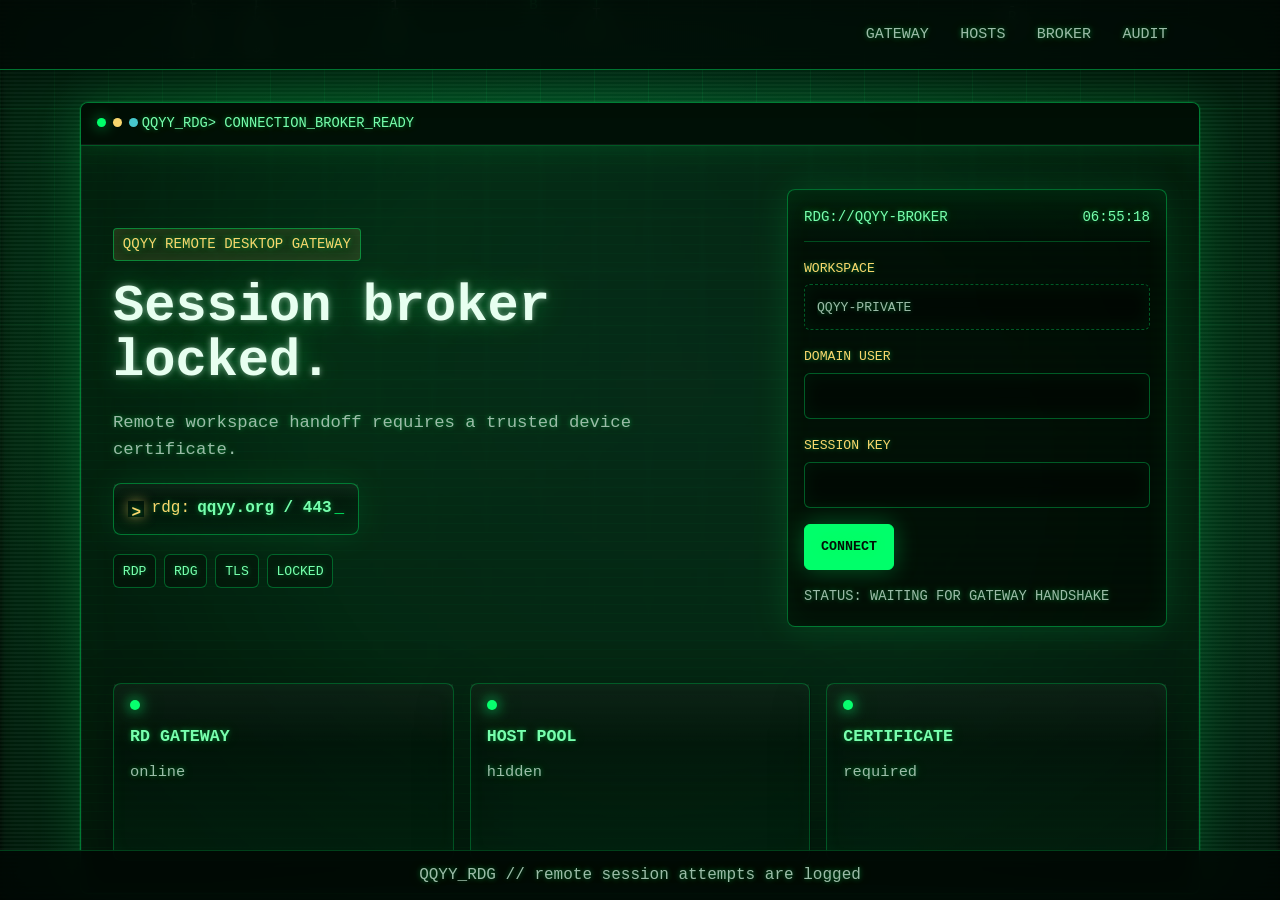
==== index.html @ 4a951784 "Initial QQYY gateway site" ====
<!DOCTYPE html>
<html lang="en">
<head>
    <meta charset="UTF-8">
    <meta name="viewport" content="width=device-width, initial-scale=1.0">
    <meta http-equiv="Content-Security-Policy" content="default-src 'self'; script-src 'self'; style-src 'self' 'unsafe-inline'; img-src 'self' data:; font-src 'self'; connect-src 'self'; media-src 'self'; object-src 'none'; base-uri 'self'; form-action 'none'; frame-src 'none'; child-src 'none'; worker-src 'none'; manifest-src 'self'; block-all-mixed-content">
    <meta name="referrer" content="no-referrer">
    <title>QQYY Remote Desktop Gateway</title>
    <link rel="stylesheet" href="styles.css">
</head>
<body class="home-page">
    <canvas class="matrix-rain" aria-hidden="true"></canvas>
    <header>
        <nav>
            <button class="menu-toggle" type="button" aria-label="Open navigation menu" aria-controls="site-navigation" aria-expanded="false" data-menu-toggle>
                <span></span>
                <span></span>
                <span></span>
            </button>
            <ul class="nav-menu" id="site-navigation">
                <li><a href="index.html">Gateway</a></li>
                <li><a href="names.html">Hosts</a></li>
                <li><a href="about.html">Broker</a></li>
                <li><a href="contact.html">Audit</a></li>
            </ul>
        </nav>
    </header>
    <main class="gateway-shell">
        <section class="gateway-screen" aria-labelledby="gateway-title">
            <div class="gateway-copy">
                <p class="eyebrow">QQYY Remote Desktop Gateway</p>
                <h2 id="gateway-title">Session broker locked.</h2>
                <p class="hero-copy">Remote workspace handoff requires a trusted device certificate.</p>
                <div class="terminal-line" aria-label="Gateway route">
                    <span>rdg:</span>
                    <strong>qqyy.org / 443</strong>
                </div>
                <div class="protocol-strip" aria-label="Gateway protocols">
                    <span>RDP</span>
                    <span>RDG</span>
                    <span>TLS</span>
                    <span>LOCKED</span>
                </div>
            </div>

            <form class="login-panel" autocomplete="off" data-access-form>
                <div class="login-panel-header">
                    <span>RDG://QQYY-BROKER</span>
                    <span data-access-clock>--:--:--</span>
                </div>
                <label>
                    <span>workspace</span>
                    <input type="text" value="QQYY-PRIVATE" autocomplete="off" spellcheck="false" aria-label="Workspace" readonly>
                </label>
                <label>
                    <span>domain user</span>
                    <input type="text" inputmode="text" autocomplete="off" spellcheck="false" aria-label="Domain user">
                </label>
                <label>
                    <span>session key</span>
                    <input type="password" autocomplete="off" aria-label="Session key">
                </label>
                <button class="button login-button" type="submit">Connect</button>
                <p class="access-status" aria-live="polite" data-access-status>status: waiting for gateway handshake</p>
            </form>
        </section>

        <section class="status-grid" aria-label="Gateway status">
            <article>
                <span class="status-light"></span>
                <h3>RD Gateway</h3>
                <p>online</p>
            </article>
            <article>
                <span class="status-light"></span>
                <h3>Host Pool</h3>
                <p>hidden</p>
            </article>
            <article>
                <span class="status-light"></span>
                <h3>Certificate</h3>
                <p>required</p>
            </article>
        </section>
    </main>
    <footer>
        <p>QQYY_RDG // remote session attempts are logged</p>
    </footer>
    <script src="script.js"></script>
</body>
</html>
---- styles.css ----
/* QQYY Matrix-inspired remote desktop gateway facade */

* {
    box-sizing: border-box;
    margin: 0;
    padding: 0;
}

:root {
    --bg: #030604;
    --bg-soft: rgba(4, 18, 11, 0.84);
    --panel: rgba(5, 25, 15, 0.86);
    --panel-strong: rgba(0, 0, 0, 0.72);
    --grid: rgba(0, 255, 111, 0.12);
    --green: #00ff6a;
    --green-soft: #77ffad;
    --cyan: #59f6ff;
    --amber: #f8d66d;
    --violet: #8c5cff;
    --ink: #e7fff0;
    --muted: #9bbca8;
    --border: rgba(0, 255, 106, 0.42);
    --shadow: rgba(0, 255, 106, 0.24);
    --terminal-glow: 0 0 5px rgba(0, 255, 106, 0.42), 0 0 16px rgba(0, 255, 106, 0.18);
    --max: 1120px;
}

html {
    background: var(--bg);
}

body {
    position: relative;
    min-height: 100vh;
    color: var(--ink);
    font-family: "Courier New", Courier, monospace;
    line-height: 1.6;
    text-shadow: var(--terminal-glow);
    background:
        radial-gradient(circle at 20% 10%, rgba(0, 255, 106, 0.13), transparent 32rem),
        radial-gradient(circle at 52% 42%, rgba(140, 92, 255, 0.08), transparent 28rem),
        radial-gradient(circle at 88% 70%, rgba(89, 246, 255, 0.06), transparent 26rem),
        linear-gradient(180deg, #010201, #041006 46%, #010201);
    overflow-x: hidden;
}

body * {
    text-shadow: inherit;
}

a,
button,
input {
    font-family: inherit;
}

::selection {
    color: #001806;
    background: var(--green);
    text-shadow: none;
}

body::before {
    content: "";
    position: fixed;
    inset: 0;
    z-index: 1;
    pointer-events: none;
    background-image:
        linear-gradient(var(--grid) 1px, transparent 1px),
        linear-gradient(90deg, var(--grid) 1px, transparent 1px);
    background-size: 54px 54px;
    mask-image: linear-gradient(to bottom, rgba(0, 0, 0, 0.9), transparent 78%);
}

body::after {
    content: "";
    position: fixed;
    inset: 0;
    z-index: 4;
    pointer-events: none;
    background:
        linear-gradient(rgba(255, 255, 255, 0.035) 50%, rgba(0, 0, 0, 0.05) 50%),
        radial-gradient(circle at center, transparent 42%, rgba(0, 0, 0, 0.58));
    background-size: 100% 4px, 100% 100%;
}

.matrix-rain {
    position: fixed;
    inset: 0;
    z-index: 0;
    width: 100%;
    height: 100%;
    opacity: 0.78;
}

header {
    position: sticky;
    top: 0;
    z-index: 30;
    border-bottom: 1px solid var(--border);
    background: rgba(0, 8, 4, 0.82);
    box-shadow: 0 10px 34px rgba(0, 0, 0, 0.42);
    backdrop-filter: blur(12px);
}

header nav {
    display: flex;
    align-items: center;
    justify-content: flex-end;
    gap: 1rem;
    width: min(100%, var(--max));
    margin: 0 auto;
    padding: 0.85rem 1.25rem;
}

.menu-toggle {
    display: none;
    width: 44px;
    height: 44px;
    border: 1px solid var(--border);
    border-radius: 6px;
    background: rgba(0, 24, 12, 0.92);
    cursor: pointer;
    place-items: center;
    gap: 5px;
    padding: 0;
}

.menu-toggle span {
    display: block;
    width: 24px;
    height: 2px;
    background: var(--green);
    box-shadow: 0 0 8px var(--shadow);
    transition: transform 0.18s ease, opacity 0.18s ease;
}

.menu-toggle[aria-expanded="true"] span:nth-child(1) {
    transform: translateY(7px) rotate(45deg);
}

.menu-toggle[aria-expanded="true"] span:nth-child(2) {
    opacity: 0;
}

.menu-toggle[aria-expanded="true"] span:nth-child(3) {
    transform: translateY(-7px) rotate(-45deg);
}

.nav-menu {
    display: flex;
    align-items: center;
    gap: 0.4rem;
    list-style: none;
}

.nav-menu a {
    display: block;
    padding: 0.48rem 0.72rem;
    border: 1px solid transparent;
    border-radius: 6px;
    color: var(--muted);
    font-size: 0.94rem;
    text-transform: uppercase;
    text-decoration: none;
}

.nav-menu a:hover,
.nav-menu a:focus-visible {
    border-color: var(--border);
    color: var(--green-soft);
    background: rgba(0, 255, 106, 0.08);
    outline: none;
}

main {
    position: relative;
    z-index: 10;
    width: min(100%, var(--max));
    min-height: calc(100vh - 11rem);
    margin: 2rem auto 6rem;
    padding: 4.4rem 2rem 2rem;
    border: 1px solid var(--border);
    border-radius: 8px;
    background:
        linear-gradient(180deg, rgba(0, 255, 106, 0.055), transparent 5rem),
        repeating-linear-gradient(0deg, rgba(0, 255, 106, 0.018) 0, rgba(0, 255, 106, 0.018) 1px, transparent 1px, transparent 9px),
        rgba(0, 8, 3, 0.42);
    box-shadow:
        0 0 0 1px rgba(0, 255, 106, 0.08),
        0 0 48px rgba(0, 255, 106, 0.18),
        inset 0 0 52px rgba(0, 255, 106, 0.045),
        inset 0 0 0 1px rgba(231, 255, 240, 0.04);
    backdrop-filter: blur(2px);
    overflow: hidden;
}

main::before {
    content: "QQYY_RDG> CONNECTION_BROKER_READY";
    position: absolute;
    top: 0;
    left: 0;
    right: 0;
    height: 2.65rem;
    display: flex;
    align-items: center;
    padding: 0 1rem 0 3.8rem;
    border-bottom: 1px solid rgba(0, 255, 106, 0.3);
    color: var(--green-soft);
    background: rgba(0, 14, 6, 0.94);
    box-shadow: inset 0 -1px 0 rgba(231, 255, 240, 0.06), 0 0 22px rgba(0, 255, 106, 0.12);
    font-size: 0.86rem;
    text-transform: uppercase;
}

main::after {
    content: "";
    position: absolute;
    top: 0.96rem;
    left: 1rem;
    width: 0.58rem;
    height: 0.58rem;
    border-radius: 50%;
    background: var(--green);
    box-shadow:
        1rem 0 0 var(--amber),
        2rem 0 0 rgba(89, 246, 255, 0.8),
        0 0 14px rgba(0, 255, 106, 0.7);
    pointer-events: none;
}

.gateway-screen {
    display: grid;
    grid-template-columns: minmax(0, 1fr) minmax(300px, 380px);
    gap: 2rem;
    align-items: center;
    min-height: 470px;
}

.gateway-copy {
    display: grid;
    gap: 1.2rem;
    max-width: 640px;
}

.protocol-strip {
    display: flex;
    flex-wrap: wrap;
    gap: 0.5rem;
}

.protocol-strip span {
    padding: 0.35rem 0.55rem;
    border: 1px solid rgba(0, 255, 106, 0.32);
    border-radius: 6px;
    color: var(--green-soft);
    background: rgba(0, 0, 0, 0.28);
    font-size: 0.82rem;
    text-transform: uppercase;
}

.login-panel {
    display: grid;
    gap: 1rem;
    padding: 1rem;
    border: 1px solid rgba(0, 255, 106, 0.38);
    border-radius: 8px;
    background:
        linear-gradient(180deg, rgba(0, 255, 106, 0.08), transparent 3.5rem),
        rgba(0, 8, 3, 0.54);
    box-shadow:
        0 0 36px rgba(0, 255, 106, 0.14),
        inset 0 0 28px rgba(0, 255, 106, 0.06);
    backdrop-filter: blur(2px);
}

.login-panel.is-denied {
    border-color: rgba(255, 96, 96, 0.7);
    animation: accessJolt 0.22s steps(2, end) 2;
}

.login-panel-header {
    display: flex;
    justify-content: space-between;
    gap: 1rem;
    padding-bottom: 0.75rem;
    border-bottom: 1px solid rgba(0, 255, 106, 0.25);
    color: var(--green-soft);
    font-size: 0.88rem;
    text-transform: uppercase;
}

.login-panel label {
    display: grid;
    gap: 0.35rem;
    color: var(--amber);
    font-size: 0.82rem;
    text-transform: uppercase;
}

.login-panel input {
    width: 100%;
    min-height: 46px;
    border: 1px solid rgba(0, 255, 106, 0.34);
    border-radius: 6px;
    color: var(--green-soft);
    background: rgba(0, 0, 0, 0.42);
    box-shadow: inset 0 0 18px rgba(0, 255, 106, 0.06);
    font: inherit;
    padding: 0.7rem 0.75rem;
    outline: none;
}

.login-panel input:focus {
    border-color: var(--green);
    box-shadow: 0 0 18px rgba(0, 255, 106, 0.16), inset 0 0 18px rgba(0, 255, 106, 0.08);
}

.login-panel input[readonly] {
    color: var(--muted);
    border-style: dashed;
    cursor: not-allowed;
}

.login-button {
    width: 100%;
}

.access-status {
    min-height: 1.5rem;
    color: var(--muted);
    font-size: 0.86rem;
    text-transform: uppercase;
}

.access-status.is-denied {
    color: #ff7777;
}

.eyebrow {
    width: fit-content;
    padding: 0.28rem 0.55rem;
    border: 1px solid var(--border);
    border-radius: 4px;
    color: var(--amber);
    background: rgba(248, 214, 109, 0.08);
    box-shadow: inset 0 0 18px rgba(248, 214, 109, 0.08);
    font-size: 0.88rem;
    text-transform: uppercase;
    animation: terminalPulse 4.8s steps(2, end) infinite;
}

h2 {
    max-width: 880px;
    color: var(--ink);
    font-size: 3.25rem;
    line-height: 1.05;
    font-weight: 700;
    text-shadow: 0 0 6px rgba(231, 255, 240, 0.5), 0 0 28px rgba(0, 255, 106, 0.42);
    animation: terminalFlicker 7.5s steps(1, end) infinite;
}

.hero-copy,
.note,
.page-panel > p {
    max-width: 720px;
    color: var(--muted);
    font-size: 1.08rem;
}

.terminal-line,
.terminal-card {
    border: 1px solid var(--border);
    border-radius: 8px;
    background: rgba(0, 0, 0, 0.34);
    box-shadow: 0 0 34px rgba(0, 255, 106, 0.1), inset 0 0 22px rgba(0, 255, 106, 0.04);
}

.terminal-line,
.terminal-card,
.status-grid article,
.feature-list article,
.page-panel,
footer {
    position: relative;
}

.terminal-line::after,
.terminal-card::after,
.status-grid article::after,
.feature-list article::after,
.page-panel::after {
    content: "";
    position: absolute;
    inset: 0;
    pointer-events: none;
    background: linear-gradient(180deg, rgba(255, 255, 255, 0.045), transparent 34%, rgba(0, 255, 106, 0.045));
    mix-blend-mode: screen;
}

.terminal-line {
    display: flex;
    flex-wrap: wrap;
    gap: 0.45rem;
    align-items: center;
    width: fit-content;
    max-width: 100%;
    padding: 0.75rem 0.9rem;
}

.terminal-line::before {
    content: ">";
    display: grid;
    place-items: center;
    width: 1rem;
    height: 1rem;
    color: var(--amber);
    font-weight: 700;
    box-shadow: 0 0 12px rgba(248, 214, 109, 0.5);
}

.terminal-line span,
.terminal-card span {
    color: var(--amber);
}

.terminal-line strong {
    color: var(--green-soft);
    font-weight: 700;
    overflow-wrap: anywhere;
}

.terminal-line strong::after {
    content: "_";
    display: inline-block;
    margin-left: 0.18rem;
    color: var(--green);
    animation: cursorBlink 1.05s steps(2, end) infinite;
}

.button {
    display: inline-flex;
    align-items: center;
    justify-content: center;
    width: fit-content;
    min-height: 46px;
    padding: 0.72rem 1rem;
    border: 1px solid var(--green);
    border-radius: 6px;
    color: #021006;
    background: var(--green);
    box-shadow: 0 0 24px rgba(0, 255, 106, 0.32);
    font-weight: 700;
    text-transform: uppercase;
    text-decoration: none;
}

.button:hover,
.button:focus-visible {
    background: var(--green-soft);
    outline: 2px solid var(--cyan);
    outline-offset: 3px;
}

.status-grid,
.feature-list {
    display: grid;
    grid-template-columns: repeat(3, minmax(0, 1fr));
    gap: 1rem;
    margin-top: 2.5rem;
}

.status-grid article,
.feature-list article,
.page-panel {
    border: 1px solid rgba(0, 255, 106, 0.28);
    border-radius: 8px;
    background: rgba(5, 25, 15, 0.38);
    box-shadow: 0 18px 56px rgba(0, 0, 0, 0.32), inset 0 0 18px rgba(0, 255, 106, 0.04);
    backdrop-filter: blur(1.5px);
}

.status-grid article,
.feature-list article {
    min-height: 178px;
    padding: 1rem;
}

.status-light {
    display: block;
    width: 10px;
    height: 10px;
    margin-bottom: 0.9rem;
    border-radius: 50%;
    background: var(--green);
    box-shadow: 0 0 14px var(--green), 0 0 28px rgba(0, 255, 106, 0.4);
}

h3 {
    margin-bottom: 0.55rem;
    color: var(--green-soft);
    font-size: 1.04rem;
    text-transform: uppercase;
}

.status-grid p,
.feature-list p {
    color: var(--muted);
    font-size: 0.96rem;
}

.page-panel {
    display: grid;
    gap: 1rem;
    max-width: 900px;
    padding: 2rem;
}

.terminal-card {
    display: grid;
    gap: 0.55rem;
    margin-top: 0.5rem;
    padding: 1rem;
}

.terminal-card p {
    display: grid;
    grid-template-columns: 8.5rem 1fr;
    gap: 1rem;
    color: var(--ink);
}

footer {
    position: fixed;
    left: 0;
    right: 0;
    bottom: 0;
    z-index: 30;
    border-top: 1px solid rgba(0, 255, 106, 0.22);
    background: rgba(0, 8, 4, 0.86);
    color: var(--muted);
    padding: 0.72rem 1rem;
    text-align: center;
    backdrop-filter: blur(10px);
}

.matrix-game-overlay {
    position: fixed;
    inset: 0;
    z-index: 80;
    display: grid;
    place-items: center;
    padding: 1rem;
    background: rgba(0, 0, 0, 0.52);
    backdrop-filter: blur(5px);
}

.matrix-game-terminal {
    width: min(96vw, 980px);
    border: 1px solid var(--green);
    border-radius: 8px;
    background:
        linear-gradient(180deg, rgba(0, 255, 106, 0.08), transparent 5rem),
        rgba(0, 9, 4, 0.7);
    box-shadow:
        0 0 42px rgba(0, 255, 106, 0.34),
        inset 0 0 46px rgba(0, 255, 106, 0.08);
    overflow: hidden;
}

.matrix-game-terminal:focus {
    outline: none;
}

.matrix-game-bar {
    display: flex;
    align-items: center;
    justify-content: space-between;
    gap: 1rem;
    padding: 0.75rem 1rem;
    border-bottom: 1px solid rgba(0, 255, 106, 0.34);
    color: var(--green-soft);
    background: rgba(0, 18, 7, 0.9);
    text-transform: uppercase;
}

.matrix-game-close,
.matrix-game-restart {
    border: 1px solid var(--border);
    border-radius: 6px;
    color: var(--green-soft);
    background: rgba(0, 20, 8, 0.7);
    cursor: pointer;
    text-transform: uppercase;
}

.matrix-game-close {
    width: 2rem;
    height: 2rem;
}

.matrix-game-restart {
    margin: 0 1rem 1rem;
    padding: 0.55rem 0.8rem;
}

.matrix-game-close:hover,
.matrix-game-close:focus-visible,
.matrix-game-restart:hover,
.matrix-game-restart:focus-visible {
    color: #021006;
    background: var(--green);
    outline: 2px solid var(--cyan);
    outline-offset: 2px;
    text-shadow: none;
}

.matrix-game-hud {
    display: flex;
    flex-wrap: wrap;
    justify-content: space-between;
    gap: 0.75rem;
    padding: 0.8rem 1rem;
    color: var(--amber);
    text-transform: uppercase;
}

.matrix-game-layout {
    display: grid;
    grid-template-columns: minmax(0, 1fr) 180px;
    gap: 0.85rem;
    padding: 0 1rem;
}

.matrix-game-canvas {
    display: block;
    width: 100%;
    height: min(52vh, 420px);
    min-height: 260px;
    border: 1px solid rgba(0, 255, 106, 0.35);
    border-radius: 6px;
    background: rgba(0, 7, 3, 0.48);
    box-shadow: inset 0 0 36px rgba(0, 255, 106, 0.08);
}

.matrix-game-radar {
    display: grid;
    align-content: start;
    gap: 0.65rem;
    min-height: 260px;
    padding: 0.85rem;
    border: 1px solid rgba(0, 255, 106, 0.35);
    border-radius: 6px;
    color: var(--green-soft);
    background:
        repeating-linear-gradient(0deg, rgba(0, 255, 106, 0.035) 0, rgba(0, 255, 106, 0.035) 1px, transparent 1px, transparent 8px),
        rgba(0, 8, 3, 0.48);
    text-align: center;
    text-transform: uppercase;
    box-shadow: inset 0 0 28px rgba(0, 255, 106, 0.08);
}

.matrix-radar-canvas {
    display: block;
    width: 100%;
    aspect-ratio: 1;
    border: 1px solid rgba(0, 255, 106, 0.28);
    background: rgba(0, 0, 0, 0.38);
}

.matrix-game-help {
    padding: 0.8rem 1rem;
    color: var(--muted);
    font-size: 0.9rem;
    text-transform: uppercase;
}

@keyframes cursorBlink {
    0%,
    48% {
        opacity: 1;
    }

    49%,
    100% {
        opacity: 0;
    }
}

@keyframes terminalFlicker {
    0%,
    91%,
    95%,
    100% {
        opacity: 1;
    }

    92% {
        opacity: 0.84;
    }

    96% {
        opacity: 0.92;
    }
}

@keyframes terminalPulse {
    0%,
    100% {
        opacity: 0.92;
    }

    50% {
        opacity: 1;
    }
}

@keyframes accessJolt {
    0%,
    100% {
        transform: translateX(0);
    }

    50% {
        transform: translateX(4px);
    }
}

@media (max-width: 760px) {
    header nav {
        align-items: flex-start;
        flex-wrap: wrap;
    }

    .menu-toggle {
        display: grid;
    }

    .nav-menu {
        display: none;
        width: 100%;
        flex-direction: column;
        align-items: stretch;
        gap: 0.35rem;
        padding-top: 0.75rem;
    }

    .nav-menu.is-open {
        display: flex;
    }

    .nav-menu a {
        padding: 0.68rem 0.75rem;
        border-color: rgba(0, 255, 106, 0.18);
        background: rgba(0, 255, 106, 0.05);
    }

    main {
        min-height: calc(100vh - 10rem);
        margin: 1rem 0.75rem 5.5rem;
        padding: 4rem 1rem 1.25rem;
    }

    main::before {
        padding-left: 3.35rem;
        font-size: 0.72rem;
    }

    .gateway-screen {
        grid-template-columns: 1fr;
        min-height: auto;
    }

    h2 {
        font-size: 2.2rem;
    }

    .status-grid,
    .feature-list,
    .matrix-game-layout {
        grid-template-columns: 1fr;
    }

    .page-panel {
        padding: 1.25rem;
    }

    .terminal-card p {
        grid-template-columns: 1fr;
        gap: 0.1rem;
    }

    .matrix-game-canvas {
        height: 52vh;
    }

    .matrix-game-radar {
        min-height: 0;
    }

    .matrix-radar-canvas {
        width: min(42vw, 150px);
        justify-self: center;
    }
}

@media (max-width: 430px) {
    h2 {
        font-size: 1.9rem;
    }

    .hero-copy,
    .note,
    .page-panel > p {
        font-size: 1rem;
    }

    footer {
        font-size: 0.82rem;
    }
}

@media (prefers-reduced-motion: reduce) {
    .matrix-rain {
        display: none;
    }

    .eyebrow,
    h2,
    .terminal-line strong::after {
        animation: none;
    }
}
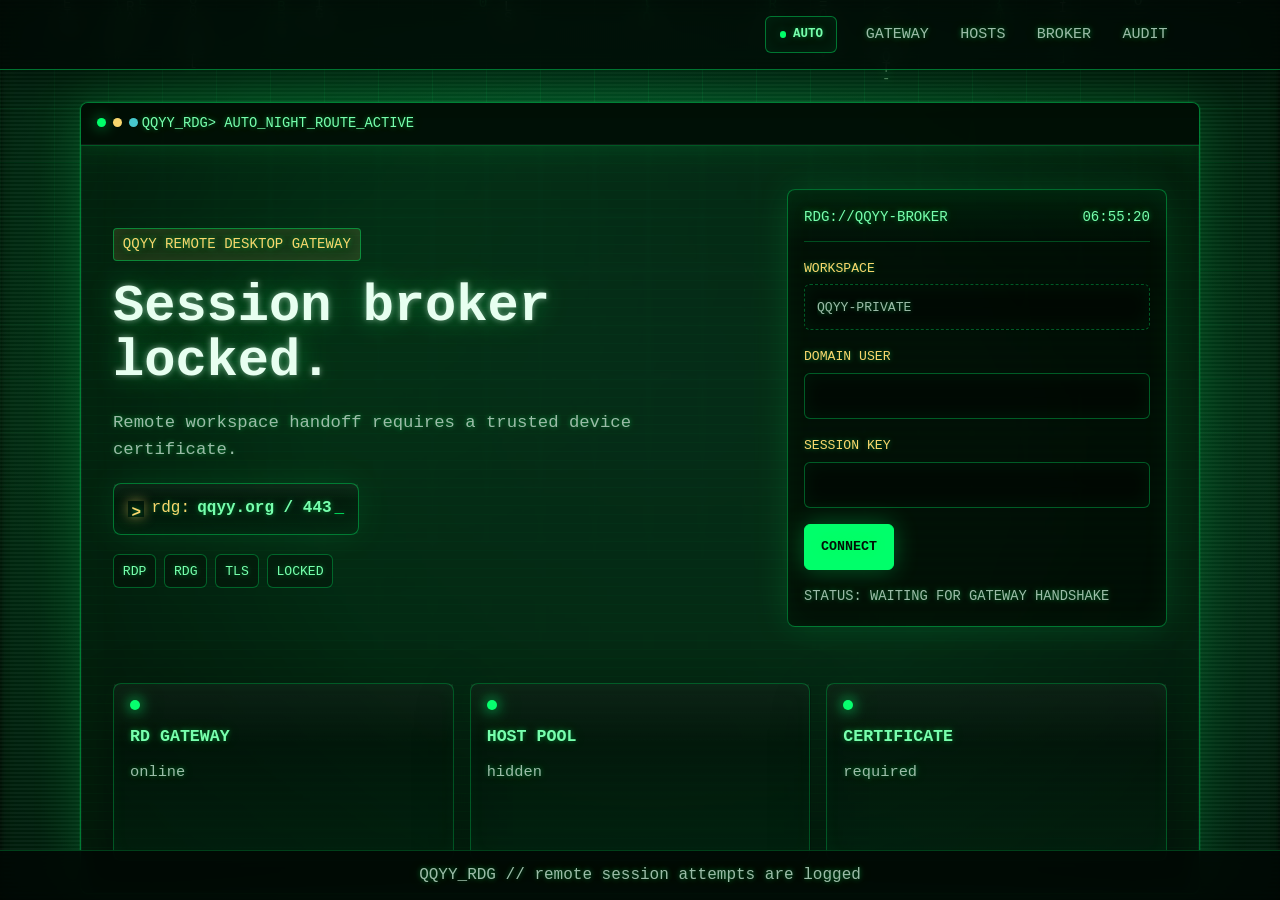
==== commit 3f2038d9: "Add theme controls and unify terminal layout" ====
--- a/index.html
+++ b/index.html
@@ -17,6 +17,7 @@
                 <span></span>
                 <span></span>
             </button>
+            <button class="theme-toggle" type="button" aria-label="Theme mode: auto" data-theme-toggle>AUTO</button>
             <ul class="nav-menu" id="site-navigation">
                 <li><a href="index.html">Gateway</a></li>
                 <li><a href="names.html">Hosts</a></li>
--- a/styles.css
+++ b/styles.css
@@ -22,11 +22,20 @@
     --border: rgba(0, 255, 106, 0.42);
     --shadow: rgba(0, 255, 106, 0.24);
     --terminal-glow: 0 0 5px rgba(0, 255, 106, 0.42), 0 0 16px rgba(0, 255, 106, 0.18);
+    --rain-fade: rgba(1, 4, 2, 0.054);
+    --rain-head: #f3fff6;
+    --rain-mid: #9dffb8;
+    --rain-body: #20f06b;
+    --rain-shadow: #00ff6a;
     --max: 1120px;
 }
 
 html {
     background: var(--bg);
+}
+
+html[data-theme="day"] {
+    background: #edf8ef;
 }
 
 body {
@@ -48,6 +57,34 @@
     text-shadow: inherit;
 }
 
+body[data-theme="day"] {
+    --bg: #edf8ef;
+    --bg-soft: rgba(240, 252, 243, 0.86);
+    --panel: rgba(245, 255, 248, 0.82);
+    --panel-strong: rgba(255, 255, 255, 0.66);
+    --grid: rgba(0, 118, 50, 0.13);
+    --green: #007a35;
+    --green-soft: #0b6232;
+    --cyan: #006f84;
+    --amber: #8d6500;
+    --violet: #514aa6;
+    --ink: #062515;
+    --muted: #446452;
+    --border: rgba(0, 122, 53, 0.36);
+    --shadow: rgba(0, 122, 53, 0.18);
+    --terminal-glow: 0 0 2px rgba(0, 122, 53, 0.18), 0 0 12px rgba(0, 122, 53, 0.1);
+    --rain-fade: rgba(238, 250, 241, 0.075);
+    --rain-head: #ffffff;
+    --rain-mid: #0c7b38;
+    --rain-body: #138846;
+    --rain-shadow: rgba(0, 122, 53, 0.42);
+    background:
+        radial-gradient(circle at 18% 8%, rgba(0, 122, 53, 0.16), transparent 30rem),
+        radial-gradient(circle at 54% 40%, rgba(89, 246, 255, 0.12), transparent 27rem),
+        radial-gradient(circle at 88% 72%, rgba(248, 214, 109, 0.15), transparent 26rem),
+        linear-gradient(180deg, #f7fff8, #dcefe2 54%, #f4fff6);
+}
+
 a,
 button,
 input {
@@ -58,6 +95,10 @@
     color: #001806;
     background: var(--green);
     text-shadow: none;
+}
+
+body[data-theme="day"] ::selection {
+    color: #f7fff8;
 }
 
 body::before {
@@ -85,6 +126,17 @@
     background-size: 100% 4px, 100% 100%;
 }
 
+body[data-theme="day"]::before {
+    mask-image: linear-gradient(to bottom, rgba(0, 0, 0, 0.74), transparent 82%);
+}
+
+body[data-theme="day"]::after {
+    background:
+        linear-gradient(rgba(0, 70, 30, 0.035) 50%, rgba(255, 255, 255, 0.025) 50%),
+        radial-gradient(circle at center, transparent 48%, rgba(255, 255, 255, 0.34));
+    background-size: 100% 4px, 100% 100%;
+}
+
 .matrix-rain {
     position: fixed;
     inset: 0;
@@ -92,6 +144,11 @@
     width: 100%;
     height: 100%;
     opacity: 0.78;
+}
+
+body[data-theme="day"] .matrix-rain {
+    opacity: 0.56;
+    mix-blend-mode: multiply;
 }
 
 header {
@@ -102,6 +159,11 @@
     background: rgba(0, 8, 4, 0.82);
     box-shadow: 0 10px 34px rgba(0, 0, 0, 0.42);
     backdrop-filter: blur(12px);
+}
+
+body[data-theme="day"] header {
+    background: rgba(241, 252, 244, 0.84);
+    box-shadow: 0 10px 34px rgba(28, 83, 48, 0.14);
 }
 
 header nav {
@@ -127,6 +189,66 @@
     padding: 0;
 }
 
+body[data-theme="day"] .menu-toggle {
+    background: rgba(245, 255, 248, 0.9);
+}
+
+.theme-toggle {
+    display: inline-flex;
+    align-items: center;
+    justify-content: center;
+    min-width: 4.5rem;
+    min-height: 2.28rem;
+    padding: 0.4rem 0.62rem;
+    border: 1px solid var(--border);
+    border-radius: 6px;
+    color: var(--green-soft);
+    background: rgba(0, 24, 12, 0.76);
+    box-shadow: inset 0 0 14px rgba(0, 255, 106, 0.06);
+    cursor: pointer;
+    font-size: 0.78rem;
+    font-weight: 700;
+    letter-spacing: 0;
+    text-transform: uppercase;
+}
+
+.theme-toggle::before {
+    content: "";
+    width: 0.42rem;
+    height: 0.42rem;
+    margin-right: 0.42rem;
+    border-radius: 50%;
+    background: var(--green);
+    box-shadow: 0 0 12px var(--shadow);
+}
+
+.theme-toggle:hover,
+.theme-toggle:focus-visible {
+    border-color: var(--green);
+    color: var(--ink);
+    background: rgba(0, 255, 106, 0.12);
+    outline: 2px solid var(--cyan);
+    outline-offset: 3px;
+}
+
+.theme-toggle[data-theme-mode="day"]::before {
+    background: var(--amber);
+}
+
+.theme-toggle[data-theme-mode="night"]::before {
+    background: var(--cyan);
+}
+
+body[data-theme="day"] .theme-toggle {
+    background: rgba(255, 255, 255, 0.62);
+}
+
+body[data-theme="day"] .theme-toggle:hover,
+body[data-theme="day"] .theme-toggle:focus-visible {
+    color: #062515;
+    background: rgba(0, 122, 53, 0.14);
+}
+
 .menu-toggle span {
     display: block;
     width: 24px;
@@ -194,6 +316,18 @@
         inset 0 0 0 1px rgba(231, 255, 240, 0.04);
     backdrop-filter: blur(2px);
     overflow: hidden;
+}
+
+body[data-theme="day"] main {
+    background:
+        linear-gradient(180deg, rgba(0, 122, 53, 0.08), transparent 5rem),
+        repeating-linear-gradient(0deg, rgba(0, 122, 53, 0.028) 0, rgba(0, 122, 53, 0.028) 1px, transparent 1px, transparent 9px),
+        rgba(245, 255, 248, 0.5);
+    box-shadow:
+        0 0 0 1px rgba(0, 122, 53, 0.08),
+        0 18px 48px rgba(34, 91, 56, 0.16),
+        inset 0 0 52px rgba(0, 122, 53, 0.055),
+        inset 0 0 0 1px rgba(255, 255, 255, 0.72);
 }
 
 main::before {
@@ -212,6 +346,17 @@
     box-shadow: inset 0 -1px 0 rgba(231, 255, 240, 0.06), 0 0 22px rgba(0, 255, 106, 0.12);
     font-size: 0.86rem;
     text-transform: uppercase;
+}
+
+body[data-theme="night"] main::before {
+    content: "QQYY_RDG> AUTO_NIGHT_ROUTE_ACTIVE";
+}
+
+body[data-theme="day"] main::before {
+    content: "QQYY_RDG> AUTO_DAY_ROUTE_ACTIVE";
+    color: var(--green-soft);
+    background: rgba(239, 253, 243, 0.94);
+    box-shadow: inset 0 -1px 0 rgba(0, 122, 53, 0.08), 0 0 22px rgba(0, 122, 53, 0.1);
 }
 
 main::after {
@@ -260,6 +405,10 @@
     text-transform: uppercase;
 }
 
+body[data-theme="day"] .protocol-strip span {
+    background: rgba(255, 255, 255, 0.42);
+}
+
 .login-panel {
     display: grid;
     gap: 1rem;
@@ -275,6 +424,15 @@
     backdrop-filter: blur(2px);
 }
 
+body[data-theme="day"] .login-panel {
+    background:
+        linear-gradient(180deg, rgba(0, 122, 53, 0.08), transparent 3.5rem),
+        rgba(251, 255, 252, 0.62);
+    box-shadow:
+        0 16px 34px rgba(39, 86, 56, 0.12),
+        inset 0 0 28px rgba(0, 122, 53, 0.05);
+}
+
 .login-panel.is-denied {
     border-color: rgba(255, 96, 96, 0.7);
     animation: accessJolt 0.22s steps(2, end) 2;
@@ -310,6 +468,10 @@
     font: inherit;
     padding: 0.7rem 0.75rem;
     outline: none;
+}
+
+body[data-theme="day"] .login-panel input {
+    background: rgba(255, 255, 255, 0.64);
 }
 
 .login-panel input:focus {
@@ -351,6 +513,10 @@
     animation: terminalPulse 4.8s steps(2, end) infinite;
 }
 
+body[data-theme="day"] .eyebrow {
+    background: rgba(248, 214, 109, 0.16);
+}
+
 h2 {
     max-width: 880px;
     color: var(--ink);
@@ -361,6 +527,10 @@
     animation: terminalFlicker 7.5s steps(1, end) infinite;
 }
 
+body[data-theme="day"] h2 {
+    text-shadow: 0 0 3px rgba(255, 255, 255, 0.8), 0 0 18px rgba(0, 122, 53, 0.16);
+}
+
 .hero-copy,
 .note,
 .page-panel > p {
@@ -375,6 +545,12 @@
     border-radius: 8px;
     background: rgba(0, 0, 0, 0.34);
     box-shadow: 0 0 34px rgba(0, 255, 106, 0.1), inset 0 0 22px rgba(0, 255, 106, 0.04);
+}
+
+body[data-theme="day"] .terminal-line,
+body[data-theme="day"] .terminal-card {
+    background: rgba(255, 255, 255, 0.5);
+    box-shadow: 0 12px 30px rgba(38, 91, 58, 0.1), inset 0 0 22px rgba(0, 122, 53, 0.045);
 }
 
 .terminal-line,
@@ -456,6 +632,10 @@
     text-decoration: none;
 }
 
+body[data-theme="day"] .button {
+    color: #f7fff8;
+}
+
 .button:hover,
 .button:focus-visible {
     background: var(--green-soft);
@@ -481,6 +661,13 @@
     backdrop-filter: blur(1.5px);
 }
 
+body[data-theme="day"] .status-grid article,
+body[data-theme="day"] .feature-list article,
+body[data-theme="day"] .page-panel {
+    background: rgba(247, 255, 249, 0.54);
+    box-shadow: 0 18px 48px rgba(36, 86, 55, 0.12), inset 0 0 18px rgba(0, 122, 53, 0.04);
+}
+
 .status-grid article,
 .feature-list article {
     min-height: 178px;
@@ -512,8 +699,10 @@
 
 .page-panel {
     display: grid;
+    align-content: center;
     gap: 1rem;
-    max-width: 900px;
+    width: 100%;
+    min-height: 470px;
     padding: 2rem;
 }
 
@@ -545,6 +734,10 @@
     backdrop-filter: blur(10px);
 }
 
+body[data-theme="day"] footer {
+    background: rgba(241, 252, 244, 0.9);
+}
+
 .matrix-game-overlay {
     position: fixed;
     inset: 0;
@@ -554,6 +747,10 @@
     padding: 1rem;
     background: rgba(0, 0, 0, 0.52);
     backdrop-filter: blur(5px);
+}
+
+body[data-theme="day"] .matrix-game-overlay {
+    background: rgba(238, 250, 241, 0.58);
 }
 
 .matrix-game-terminal {
@@ -567,6 +764,15 @@
         0 0 42px rgba(0, 255, 106, 0.34),
         inset 0 0 46px rgba(0, 255, 106, 0.08);
     overflow: hidden;
+}
+
+body[data-theme="day"] .matrix-game-terminal {
+    background:
+        linear-gradient(180deg, rgba(0, 122, 53, 0.08), transparent 5rem),
+        rgba(247, 255, 249, 0.76);
+    box-shadow:
+        0 24px 58px rgba(30, 77, 48, 0.2),
+        inset 0 0 46px rgba(0, 122, 53, 0.07);
 }
 
 .matrix-game-terminal:focus {
@@ -585,6 +791,10 @@
     text-transform: uppercase;
 }
 
+body[data-theme="day"] .matrix-game-bar {
+    background: rgba(239, 253, 243, 0.92);
+}
+
 .matrix-game-close,
 .matrix-game-restart {
     border: 1px solid var(--border);
@@ -593,6 +803,11 @@
     background: rgba(0, 20, 8, 0.7);
     cursor: pointer;
     text-transform: uppercase;
+}
+
+body[data-theme="day"] .matrix-game-close,
+body[data-theme="day"] .matrix-game-restart {
+    background: rgba(255, 255, 255, 0.58);
 }
 
 .matrix-game-close {
@@ -644,6 +859,10 @@
     box-shadow: inset 0 0 36px rgba(0, 255, 106, 0.08);
 }
 
+body[data-theme="day"] .matrix-game-canvas {
+    background: rgba(255, 255, 255, 0.42);
+}
+
 .matrix-game-radar {
     display: grid;
     align-content: start;
@@ -661,12 +880,22 @@
     box-shadow: inset 0 0 28px rgba(0, 255, 106, 0.08);
 }
 
+body[data-theme="day"] .matrix-game-radar {
+    background:
+        repeating-linear-gradient(0deg, rgba(0, 122, 53, 0.045) 0, rgba(0, 122, 53, 0.045) 1px, transparent 1px, transparent 8px),
+        rgba(255, 255, 255, 0.42);
+}
+
 .matrix-radar-canvas {
     display: block;
     width: 100%;
     aspect-ratio: 1;
     border: 1px solid rgba(0, 255, 106, 0.28);
     background: rgba(0, 0, 0, 0.38);
+}
+
+body[data-theme="day"] .matrix-radar-canvas {
+    background: rgba(255, 255, 255, 0.48);
 }
 
 .matrix-game-help {
@@ -783,6 +1012,7 @@
     }
 
     .page-panel {
+        min-height: auto;
         padding: 1.25rem;
     }
 
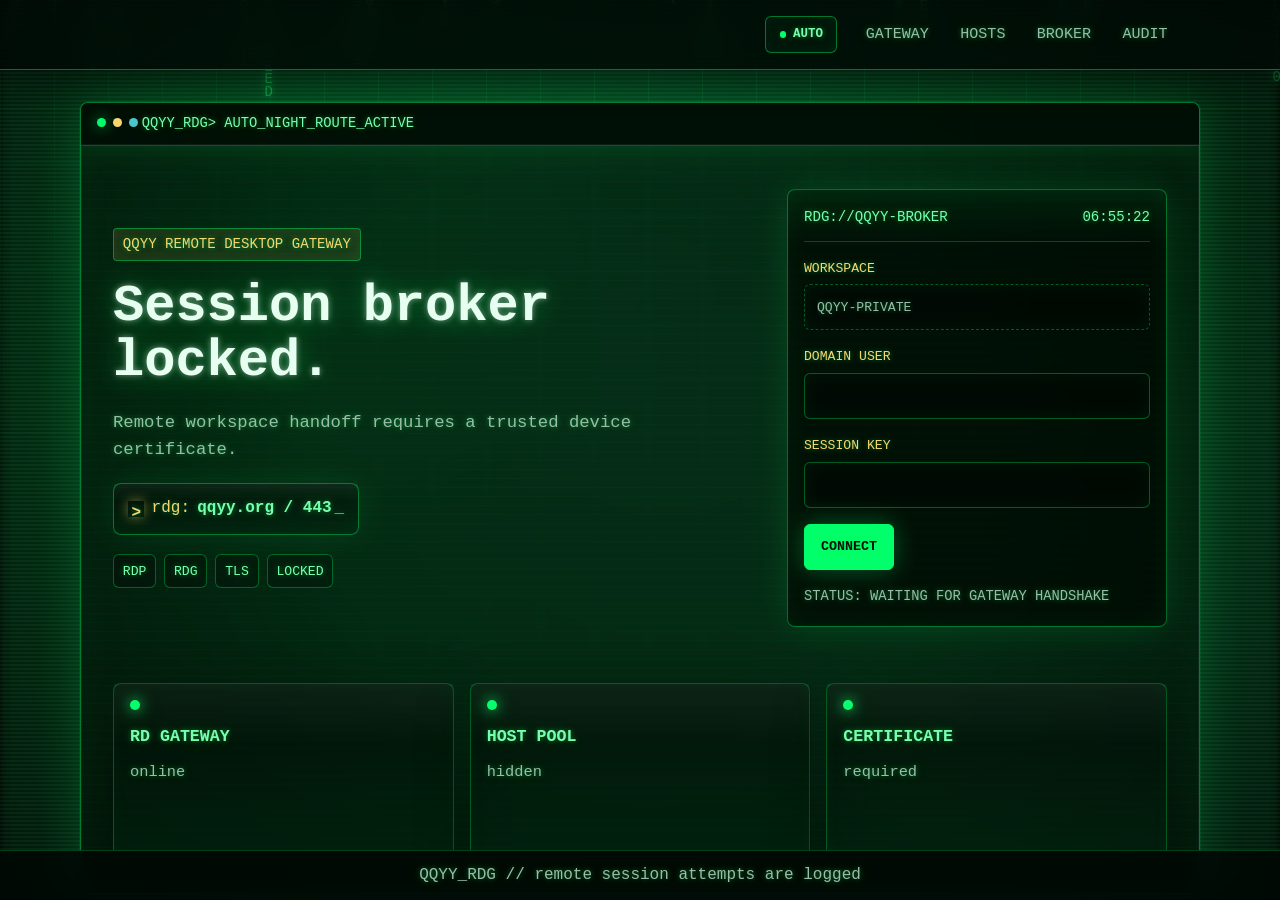
==== commit c3e48e83: "Add Matrix-style favicon" ====
--- a/index.html
+++ b/index.html
@@ -6,6 +6,7 @@
     <meta http-equiv="Content-Security-Policy" content="default-src 'self'; script-src 'self'; style-src 'self' 'unsafe-inline'; img-src 'self' data:; font-src 'self'; connect-src 'self'; media-src 'self'; object-src 'none'; base-uri 'self'; form-action 'none'; frame-src 'none'; child-src 'none'; worker-src 'none'; manifest-src 'self'; block-all-mixed-content">
     <meta name="referrer" content="no-referrer">
     <title>QQYY Remote Desktop Gateway</title>
+    <link rel="icon" href="favicon.svg?v=2" type="image/svg+xml">
     <link rel="stylesheet" href="styles.css">
 </head>
 <body class="home-page">
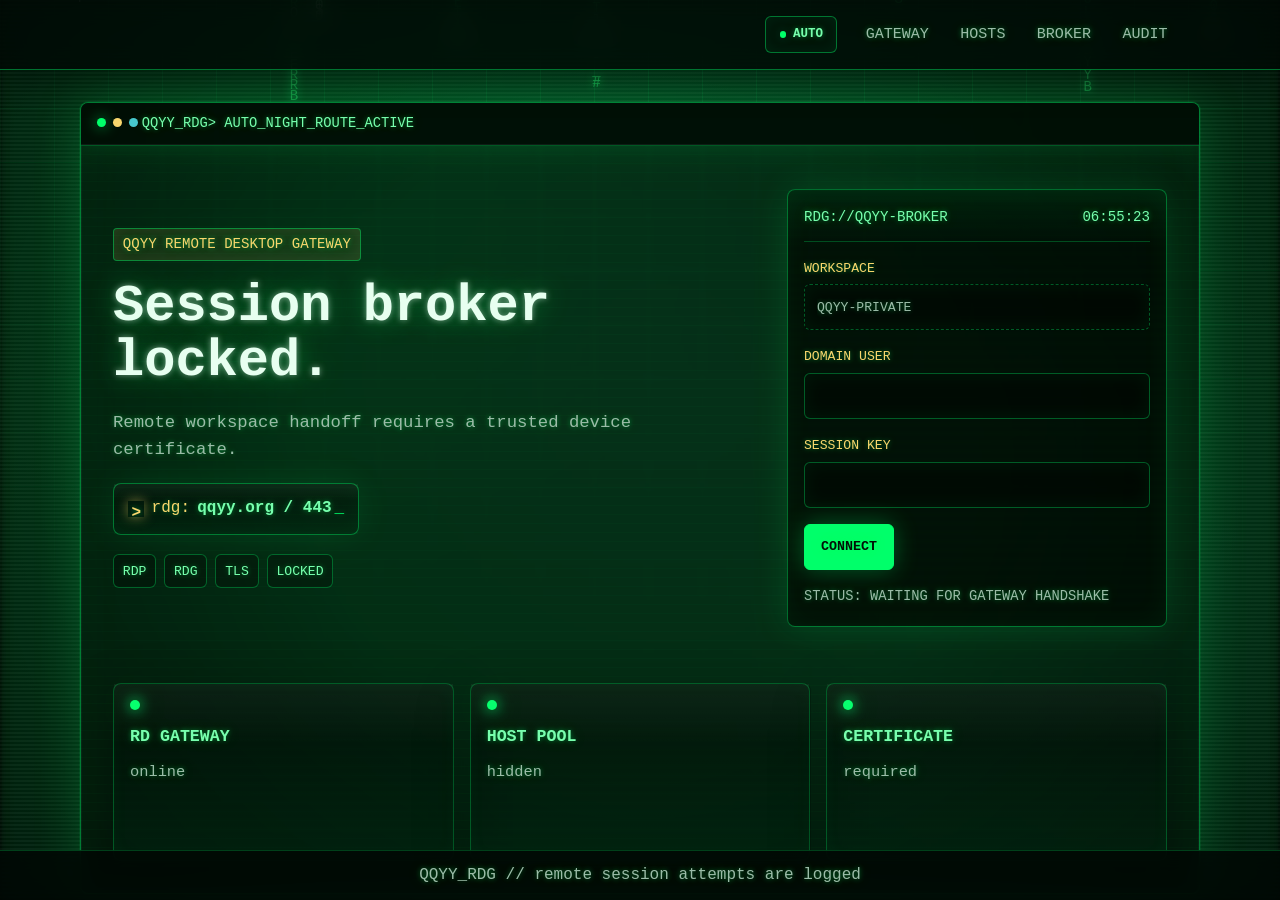
==== commit e6cca9a0: "Add hidden visitor counter" ====
--- a/index.html
+++ b/index.html
@@ -87,6 +87,7 @@
     </main>
     <footer>
         <p>QQYY_RDG // remote session attempts are logged</p>
+        <p class="visitor-counter" aria-live="polite" data-visitor-counter hidden>trace count: <strong data-visitor-count>...</strong></p>
     </footer>
     <script src="script.js"></script>
 </body>
--- a/styles.css
+++ b/styles.css
@@ -738,6 +738,34 @@
     background: rgba(241, 252, 244, 0.9);
 }
 
+.visitor-counter {
+    display: inline-block;
+    margin-top: 0.34rem;
+    padding: 0.18rem 0.5rem;
+    border: 1px solid rgba(89, 246, 255, 0.45);
+    border-radius: 4px;
+    color: var(--cyan);
+    background: rgba(0, 0, 0, 0.28);
+    font-size: 0.78rem;
+    text-transform: uppercase;
+}
+
+.visitor-counter[hidden] {
+    display: none;
+}
+
+.visitor-counter strong {
+    color: var(--green-soft);
+}
+
+.visitor-counter.is-revealed {
+    animation: terminalPulse 1.4s steps(2, end) 2;
+}
+
+body[data-theme="day"] .visitor-counter {
+    background: rgba(255, 255, 255, 0.46);
+}
+
 .matrix-game-overlay {
     position: fixed;
     inset: 0;
